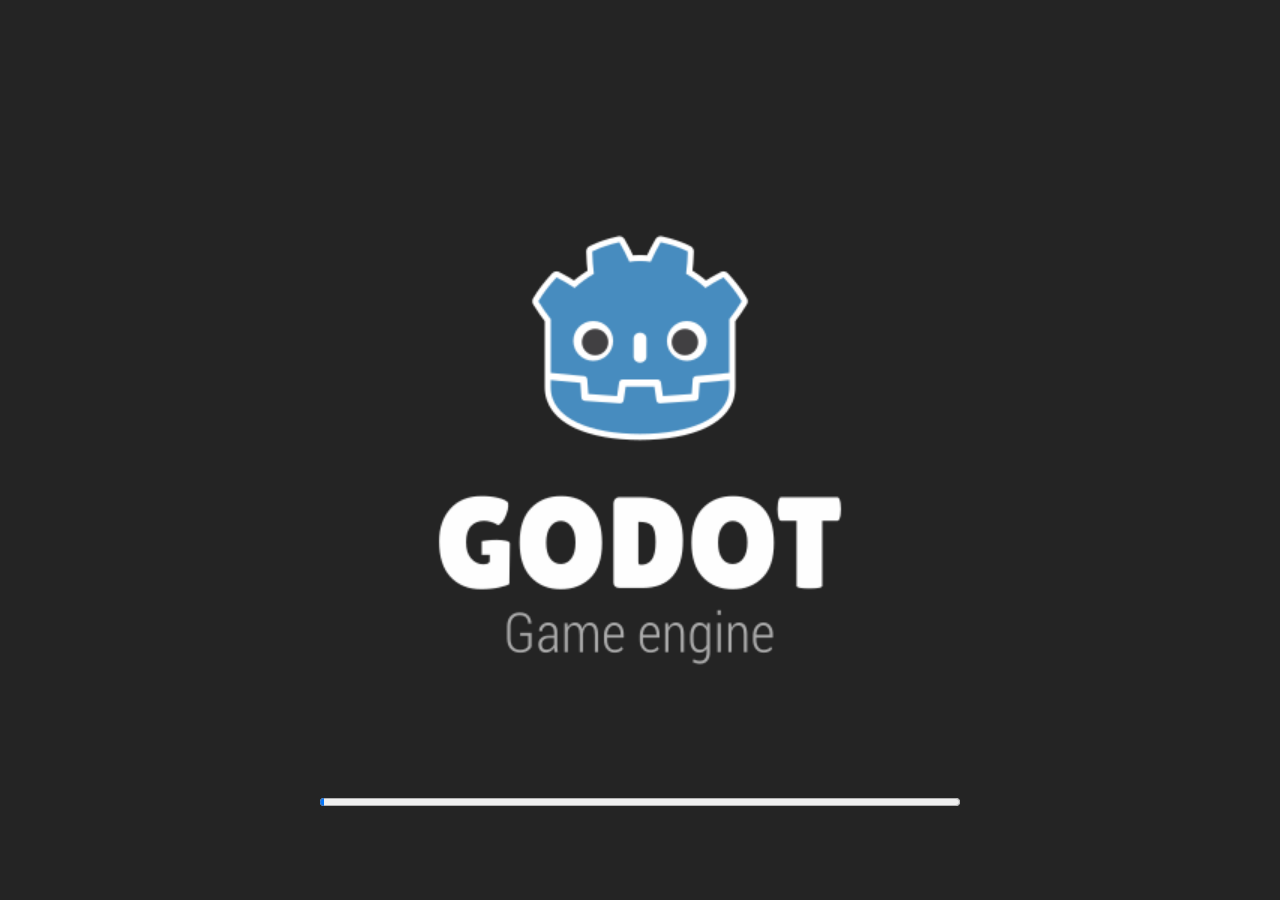
==== games/echo/index.html @ 060b12c4 "publish: 《迴響 ECHO》首發上大廳 (source 2c61c06) 五閘全綠（parity/RNG/字型/damage verifier/git clean）後出版。  Co-Autho" ====
<!DOCTYPE html>
<html lang="en">
	<head>
		<meta charset="utf-8">
		<meta name="viewport" content="width=device-width, user-scalable=no, initial-scale=1.0">
		<title>Echo (迴響)</title>
		<style>
html, body, #canvas {
	margin: 0;
	padding: 0;
	border: 0;
}

body {
	color: white;
	background-color: black;
	overflow: hidden;
	touch-action: none;
}

#canvas {
	display: block;
}

#canvas:focus {
	outline: none;
}

#status, #status-splash, #status-progress {
	position: absolute;
	left: 0;
	right: 0;
}

#status, #status-splash {
	top: 0;
	bottom: 0;
}

#status {
	background-color: #242424;
	display: flex;
	flex-direction: column;
	justify-content: center;
	align-items: center;
	visibility: hidden;
}

#status-splash {
	max-height: 100%;
	max-width: 100%;
	margin: auto;
}

#status-splash.show-image--false {
	display: none;
}

#status-splash.fullsize--true {
	height: 100%;
	width: 100%;
	object-fit: contain;
}

#status-splash.use-filter--false {
	image-rendering: pixelated;
}

#status-progress, #status-notice {
	display: none;
}

#status-progress {
	bottom: 10%;
	width: 50%;
	margin: 0 auto;
}

#status-notice {
	background-color: #5b3943;
	border-radius: 0.5rem;
	border: 1px solid #9b3943;
	color: #e0e0e0;
	font-family: 'Noto Sans', 'Droid Sans', Arial, sans-serif;
	line-height: 1.3;
	margin: 0 2rem;
	overflow: hidden;
	padding: 1rem;
	text-align: center;
	z-index: 1;
}
		</style>
		<link id="-gd-engine-icon" rel="icon" type="image/png" href="index.icon.png" />
<link rel="apple-touch-icon" href="index.apple-touch-icon.png"/>
<meta name="robots" content="noindex,nofollow">
	</head>
	<body>
		<canvas id="canvas">
			Your browser does not support the canvas tag.
		</canvas>

		<noscript>
			Your browser does not support JavaScript.
		</noscript>

		<div id="status">
			<img id="status-splash" class="show-image--true fullsize--true use-filter--true" src="index.png" alt="">
			<progress id="status-progress"></progress>
			<div id="status-notice"></div>
		</div>

		<script src="index.js"></script>
		<script>
const GODOT_CONFIG = {"args":[],"canvasResizePolicy":2,"emscriptenPoolSize":8,"ensureCrossOriginIsolationHeaders":true,"executable":"index","experimentalVK":false,"fileSizes":{"index.pck":288920,"index.wasm":39509339},"focusCanvas":true,"gdextensionLibs":[],"godotPoolSize":4};
const GODOT_THREADS_ENABLED = false;
const engine = new Engine(GODOT_CONFIG);

(function () {
	const statusOverlay = document.getElementById('status');
	const statusProgress = document.getElementById('status-progress');
	const statusNotice = document.getElementById('status-notice');

	let initializing = true;
	let statusMode = '';

	function setStatusMode(mode) {
		if (statusMode === mode || !initializing) {
			return;
		}
		if (mode === 'hidden') {
			statusOverlay.remove();
			initializing = false;
			return;
		}
		statusOverlay.style.visibility = 'visible';
		statusProgress.style.display = mode === 'progress' ? 'block' : 'none';
		statusNotice.style.display = mode === 'notice' ? 'block' : 'none';
		statusMode = mode;
	}

	function setStatusNotice(text) {
		while (statusNotice.lastChild) {
			statusNotice.removeChild(statusNotice.lastChild);
		}
		const lines = text.split('\n');
		lines.forEach((line) => {
			statusNotice.appendChild(document.createTextNode(line));
			statusNotice.appendChild(document.createElement('br'));
		});
	}

	function displayFailureNotice(err) {
		console.error(err);
		if (err instanceof Error) {
			setStatusNotice(err.message);
		} else if (typeof err === 'string') {
			setStatusNotice(err);
		} else {
			setStatusNotice('An unknown error occurred.');
		}
		setStatusMode('notice');
		initializing = false;
	}

	const missing = Engine.getMissingFeatures({
		threads: GODOT_THREADS_ENABLED,
	});

	if (missing.length !== 0) {
		if (GODOT_CONFIG['serviceWorker'] && GODOT_CONFIG['ensureCrossOriginIsolationHeaders'] && 'serviceWorker' in navigator) {
			let serviceWorkerRegistrationPromise;
			try {
				serviceWorkerRegistrationPromise = navigator.serviceWorker.getRegistration();
			} catch (err) {
				serviceWorkerRegistrationPromise = Promise.reject(new Error('Service worker registration failed.'));
			}
			// There's a chance that installing the service worker would fix the issue
			Promise.race([
				serviceWorkerRegistrationPromise.then((registration) => {
					if (registration != null) {
						return Promise.reject(new Error('Service worker already exists.'));
					}
					return registration;
				}).then(() => engine.installServiceWorker()),
				// For some reason, `getRegistration()` can stall
				new Promise((resolve) => {
					setTimeout(() => resolve(), 2000);
				}),
			]).then(() => {
				// Reload if there was no error.
				window.location.reload();
			}).catch((err) => {
				console.error('Error while registering service worker:', err);
			});
		} else {
			// Display the message as usual
			const missingMsg = 'Error\nThe following features required to run Godot projects on the Web are missing:\n';
			displayFailureNotice(missingMsg + missing.join('\n'));
		}
	} else {
		setStatusMode('progress');
		engine.startGame({
			'onProgress': function (current, total) {
				if (current > 0 && total > 0) {
					statusProgress.value = current;
					statusProgress.max = total;
				} else {
					statusProgress.removeAttribute('value');
					statusProgress.removeAttribute('max');
				}
			},
		}).then(() => {
			setStatusMode('hidden');
		}, displayFailureNotice);
	}
}());
		</script>
	</body>
</html>
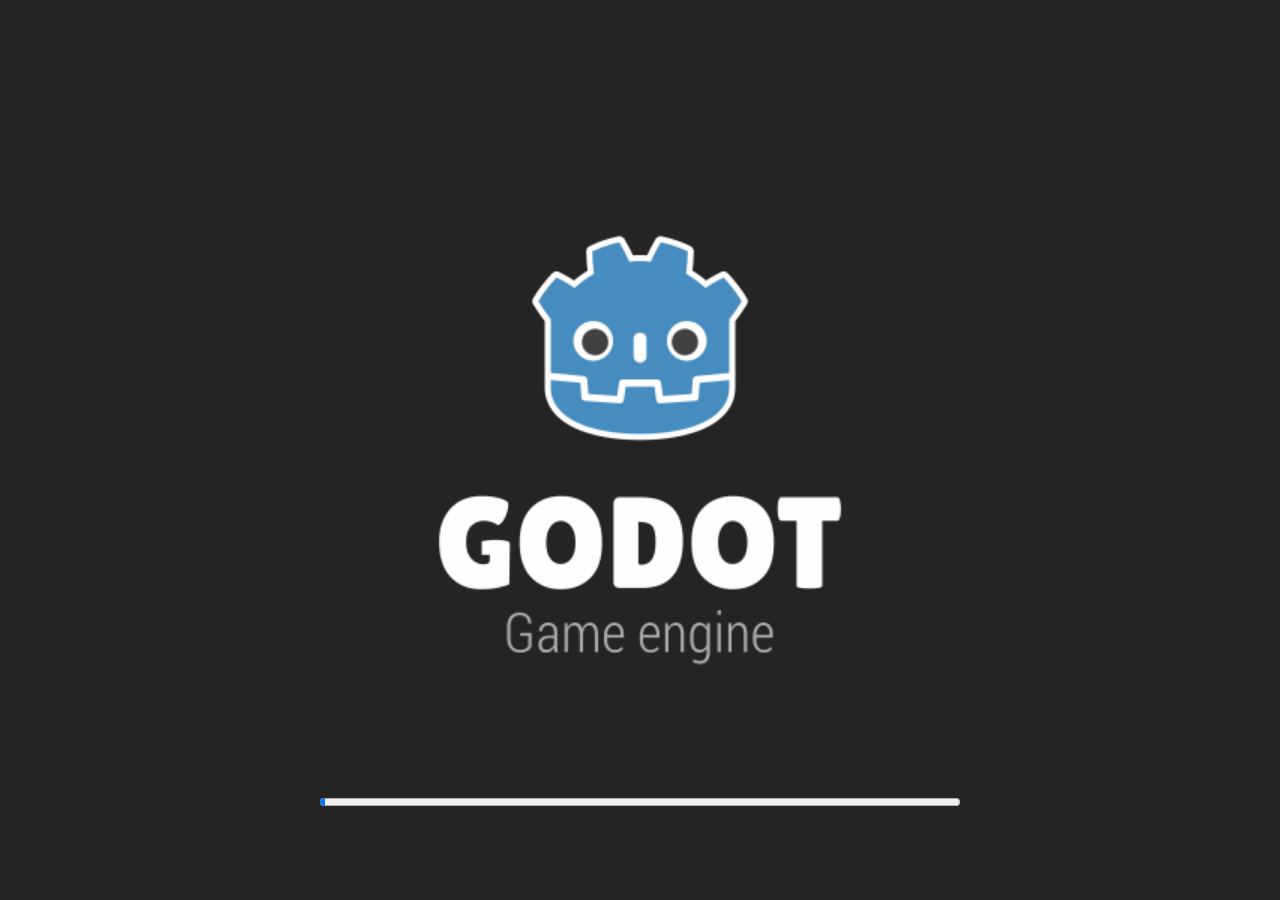
==== commit 4c20b2d9: "publish: 八枚印記全家上線——手牌浮水印字換印 (source 8b61125) Co-Authored-By: Claude Fable 5 <noreply@anthropic.com> " ====
--- a/games/echo/index.html
+++ b/games/echo/index.html
@@ -111,7 +111,7 @@
 
 		<script src="index.js"></script>
 		<script>
-const GODOT_CONFIG = {"args":[],"canvasResizePolicy":2,"emscriptenPoolSize":8,"ensureCrossOriginIsolationHeaders":true,"executable":"index","experimentalVK":false,"fileSizes":{"index.pck":288920,"index.wasm":39509339},"focusCanvas":true,"gdextensionLibs":[],"godotPoolSize":4};
+const GODOT_CONFIG = {"args":[],"canvasResizePolicy":2,"emscriptenPoolSize":8,"ensureCrossOriginIsolationHeaders":true,"executable":"index","experimentalVK":false,"fileSizes":{"index.pck":322688,"index.wasm":39509339},"focusCanvas":true,"gdextensionLibs":[],"godotPoolSize":4};
 const GODOT_THREADS_ENABLED = false;
 const engine = new Engine(GODOT_CONFIG);
 
